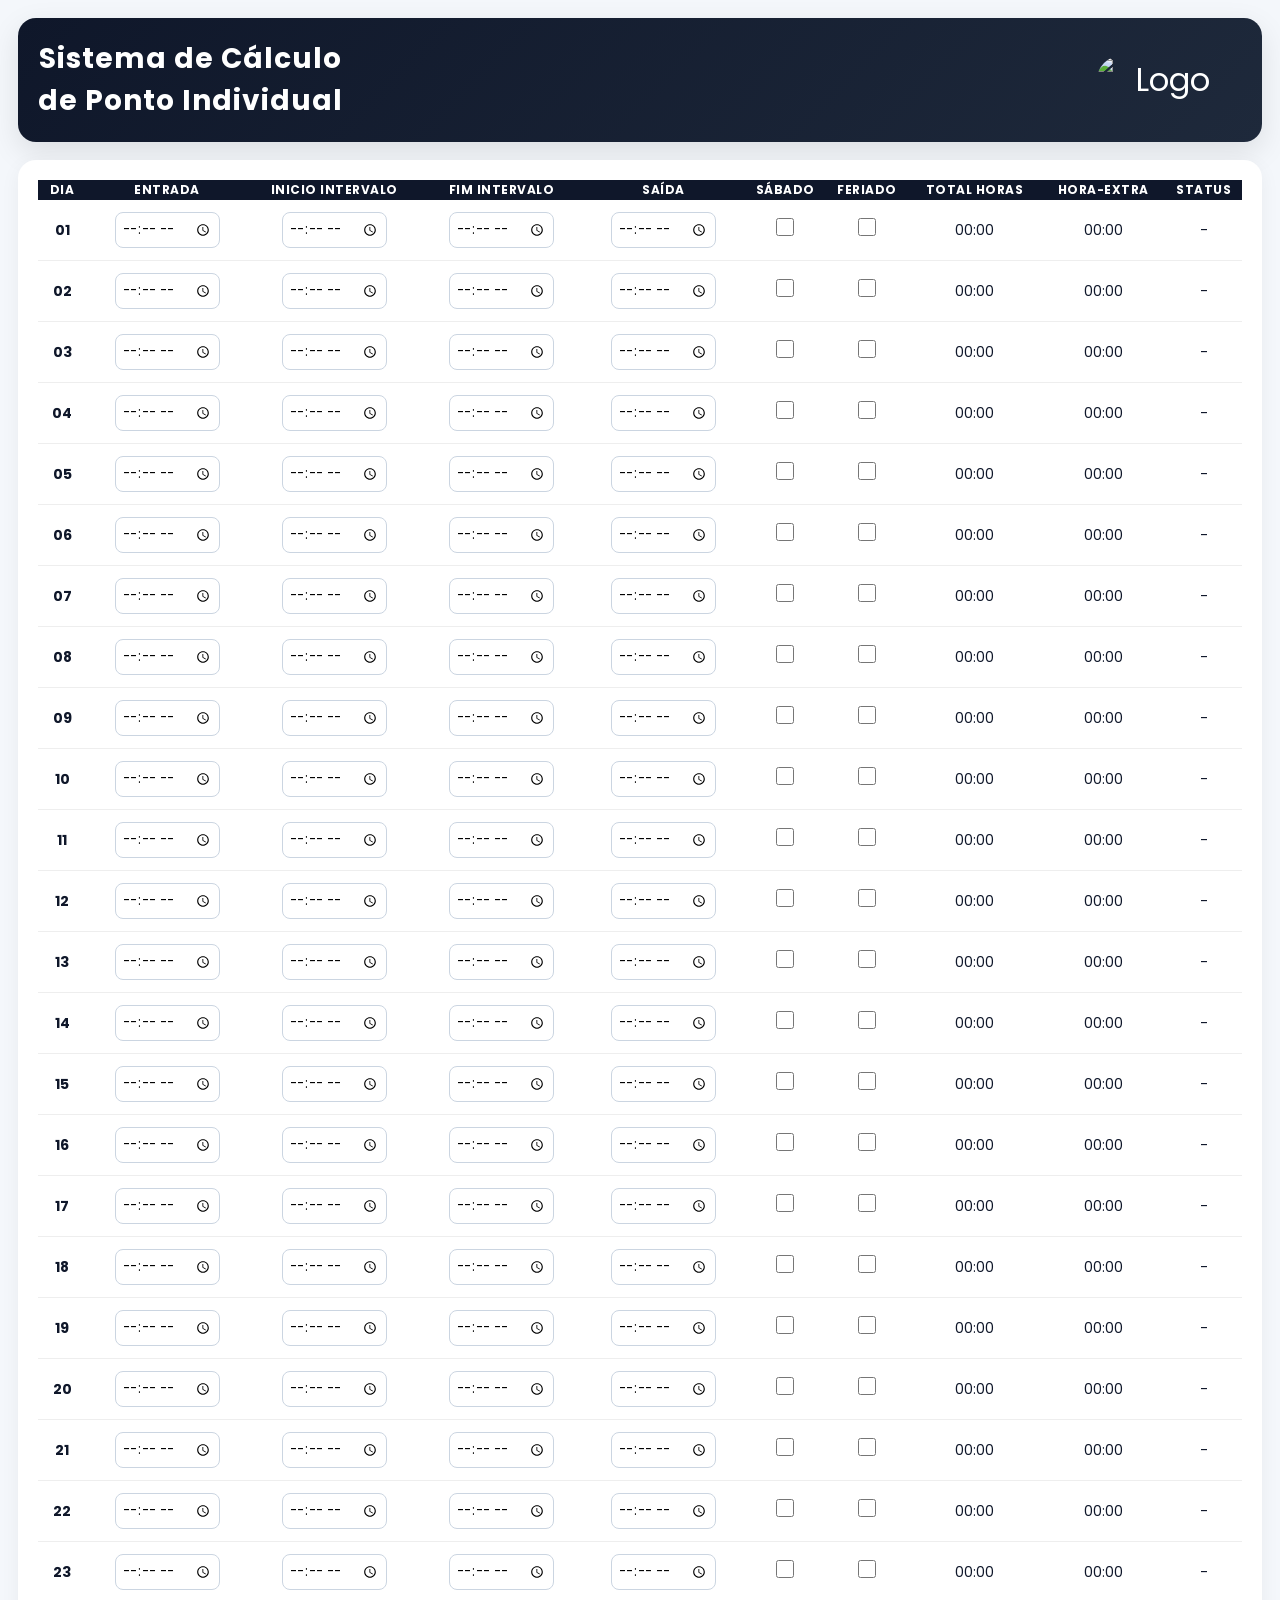
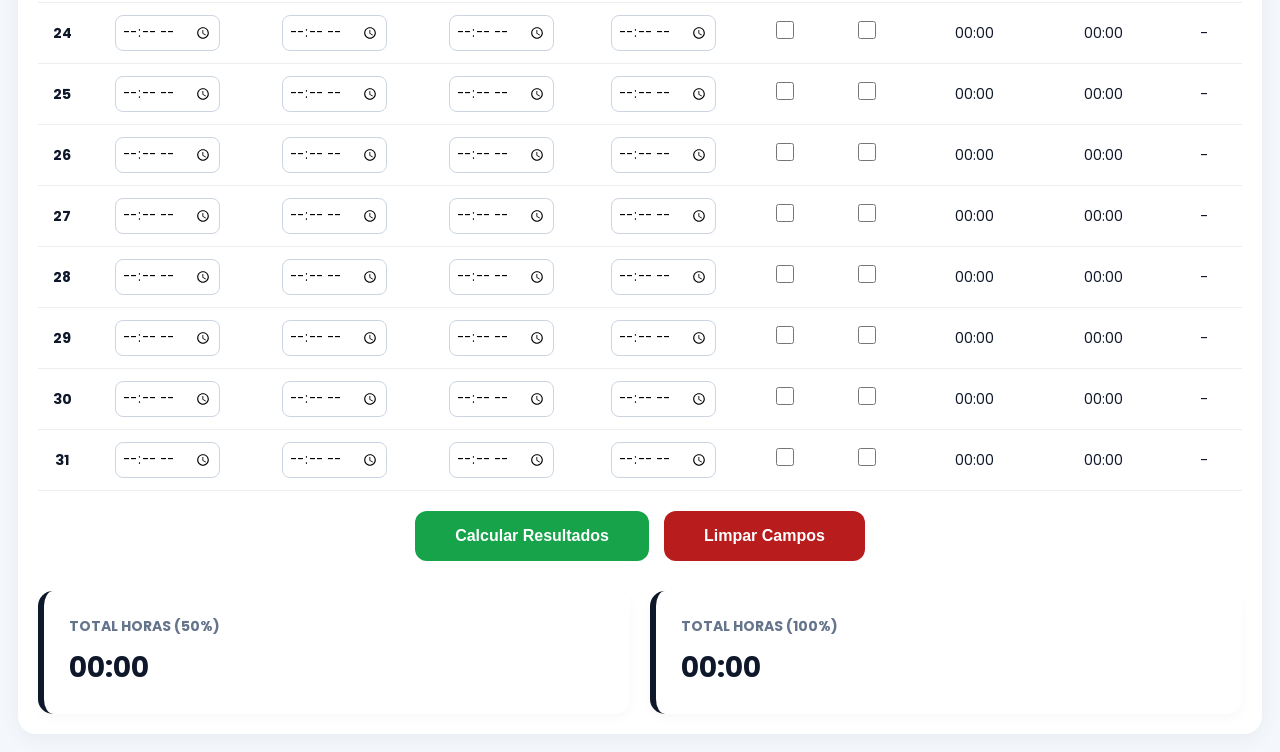
==== calc-folhas-de-ponto.html @ e3d2ca30 "Add files via upload Sistema de calculo de folha de ponto" ====
<!DOCTYPE html>
<html lang="pt-BR">
<head>
    <meta charset="UTF-8" />
    <link rel="icon" href="icon/icone.png">
    <meta name="viewport" content="width=device-width, initial-scale=1.0"/>
    <title>WT-Calculadora Profissional de Ponto</title>
    <link rel="preconnect" href="https://fonts.googleapis.com">
    <link href="https://fonts.googleapis.com/css2?family=Poppins:wght@300;400;500;600;700&display=swap" rel="stylesheet">
    <style>
        :root {
            --primary: #0f172a;
            --secondary: #1e293b;
            --success: #16a34a;
            --danger: #dc2626;
            --warning: #f59e0b;
            --bg: #f4f7fb;
        }

        * { margin:0; padding:0; box-sizing:border-box; }
        body { font-family:'Poppins', sans-serif; background: var(--bg); padding: 18px; color: #0f172a; }
        
        .container { max-width: 1400px; margin: auto; }
        
        /* AJUSTE NO TOPO PARA FLEXBOX */
        .topo { 
            background: linear-gradient(135deg, var(--primary), var(--secondary)); 
            color: white; 
            padding: 20px; 
            border-radius: 18px; 
            margin-bottom: 18px; 
            box-shadow: 0 10px 30px rgba(0,0,0,0.1); 
            
            display: flex; /* Alinha em linha */
            justify-content: space-between; /* Texto de um lado, imagem do outro */
            align-items: center; /* Centraliza verticalmente */
            text-align: center; /* Alinha o texto à esquerda */
        }

        .topo-texto h1 { font-size: 28px; letter-spacing: 1px; }
        .topo-texto p { margin-top: 5px; opacity: 0.8; font-weight: 300; }

        /* AJUSTE NA IMAGEM */
        .topo #icone { 
            border-radius: 75px;
            width: 135px; /* Tamanho fixo para ficar proporcional */
            height: auto;
            object-fit: cover;
            margin: 10px; /* Espaço em volta */
            box-shadow: 0 4px 10px rgba(1,0,0,0.0);
        }

        .card { 
            background: white; padding: 20px; border-radius: 18px; 
            box-shadow: 0 5px 20px rgba(0,0,0,0.05); overflow-x: auto; 
        }

        table { width: 100%; border-collapse: collapse; min-width: 1100px; }
        th { 
            background: var(--primary); color: white; padding: 1px; 
            font-size: 12px; text-transform: uppercase; letter-spacing: 0.5px;
            position: sticky; top: 0;
        }
        td { border-bottom: 1px solid #eee; padding: 12px 8px; text-align: center; font-size: 14px; }
        
        tr:hover { background-color: #f8fafc; }
        
        input[type="time"] { 
            width: 105px; padding: 6px; border-radius: 8px; 
            border: 1px solid #cbd5e1; font-family: inherit; outline-color: var(--success);
        }
        
        input[type="checkbox"] { width: 18px; height: 18px; cursor: pointer; accent-color: var(--primary); }

.btn-calcular { 
    background: var(--success); 
    color: white; 
    border: none; 
    padding: 16px 40px; 
    border-radius: 12px; 
    cursor: pointer; 
    font-size: 16px; 
    font-weight: 600; 
    transition: 0.3s; 
}

.btn-calcular:hover {
    background: #15803d;
    transform: translateY(-2px);
    
    
    
}


.btn-limpar { 
    background: #b91c1c; 
    color: white; 
    border: none; 
    padding: 16px 40px; 
    border-radius: 12px; 
    cursor: pointer; 
    font-size: 16px; 
    font-weight: 600; 
    transition: 0.3s; 
    
}

.btn-limpar:hover { 
    background: #b91c1c; 
    transform: translateY(-2px); 
}

.botoes {
    display: flex;
    gap: 15px;
    margin-top: 20px;
    justify-content: center;
    flex-wrap: wrap;
}
        .extra { color: var(--success); font-weight: 700; }
        .normal { color: #4c71e0; font-weight: 500; }
        .status-tag { padding: 4px 8px; border-radius: 6px; font-size: 11px; font-weight: 700; }
        .bg-extra { background: #dcfce7; color: #166534; }
        .bg-normal { background: #4cc8e0; color: #4c71e0; }
        .bg-feriado { background: #dcfce7; color: #166534; }
        
        .feriado-row { background: #fffbeb !important; }
        .sabado-row { background: #f0f9ff !important; }

        .total-box { 
            margin-top: 30px; display: grid; 
            grid-template-columns: repeat(auto-fit, minmax(280px, 1fr)); gap: 20px; 
        }
        .box { 
            background: white; padding: 25px; border-radius: 15px; 
            border-left: 6px solid var(--primary); box-shadow: 0 4px 12px rgba(0,0,0,0.03);
        }
        .box h2 { font-size: 14px; color: #64748b; text-transform: uppercase; margin-bottom: 10px; }
        .box p { font-size: 28px; font-weight: 700; color: var(--primary); }

        @media (max-width: 768px) {
            .topo { flex-direction: column; text-align: center; }
            .topo #icone { margin-top: 20px; }
            .topo h1 { font-size: 22px; }
            body { padding: 10px; }
        }
        
        
.btn-print {
  background: #111827;
  color: white;
  border: none;
  padding: 12px 18px;
  border-radius: 10px;
  cursor: pointer;
  font-size: 15px;
  display: flex;
  align-items: center;
  gap: 10px;
}
.btn-print:hover {
  background: #374151;
}

 
    
    /* MENU HAMBURGUER */

.menu-btn{
    font-size:32px;
    cursor:pointer;
    color:white;
    user-select:none;
    transition:0.3s;
    
}

.menu-btn:hover{
    transform:scale(1.1);
}

.menu{
    position:fixed;
    top:2;
    left:-260px;
    width:220px;
    height:30%;
    background:#111827;
    padding-top:90px;
    transition:0.4s;
    z-index:999;
    box-shadow:5px 0 20px rgba(0,0,0,0.2);
    border-radius:12px;
}

.menu a{
    display:block;
    color:white;
    text-decoration:none;
    padding:18px 25px;
    font-size:17px;
    transition:0.3s;
    border-bottom:1px solid rgba(255,255,255,0.05);
}

.menu a:hover{
    background:#1f2937;
    padding-left:35px;
}

.menu.ativo{
    left:0;
}
    
    
   .logo {
       
       border-radius: 12px;
            width: 120px; /* Tamanho fixo para ficar proporcional */
            height: auto;
            object-fit: cover;
            margin: 50px; /* Espaço em volta */
            box-shadow: 0 4px 10px rgba(1,0,0,0.0);
        }
       
    
body.dark {
  background: #0f172a;
  color: white;
}

body.dark .card {
  background: #1e293b;
  color: white;
}

body.dark .box {
  background: #1e293b;
  color: white;
}

body.dark table {
  color: white;
}

body.dark td {
  border-bottom: 1px solid #334155;
}

body.dark input {
  background: #0f172a;
  color: white;
  border: 1px solid #334155;
}
    
    
    </style>
</head>

<body>
<div class="menu" id="menu" onclick="abrirMenu()">
    <a href="#" onclick="window.print()">IMPRIMIR 🖨️</a>
    <a href="javascript:void(0)" onclick="toggle()">Modo escuro</a>
    <a href="wt-sistemas.html">Desenvolvedor</a>
    <img src="icon/logo.png" class="logo">
    
</div>
    
    
<div class="container">
    <div class="topo">
        
        
        
        
        <div class="topo-texto">
            
            <h1> Sistema de Cálculo </br>de Ponto Individual </h1>
            
            
        </div>
        <img src="icon/icone.jpg" alt="Logo" class="menu-btn" onclick="abrirMenu()" id="icone">
    </div>

    <div class="card">
        <table>
            <thead>
                <tr>
                    <th>Dia</th>
                    <th>Entrada</th>
                    <th>Inicio Intervalo</th>
                    <th>Fim Intervalo</th>
                    <th>Saída</th>
                    <th>Sábado</th>
                    <th>Feriado</th>
                    <th>Total Horas</th>
                    <th>Hora-Extra</th>
                    <th>Status</th>
                </tr>
            </thead>
            <tbody id="tabelaBody">
                <!-- JS gerará os dias aqui -->
            </tbody>
        </table>
        <div class="botoes">
        <button class="btn-calcular" onclick="calcularFolha()">Calcular Resultados</button>
        
        <button class="btn-limpar" onclick="limparFormulario()">Limpar Campos</button>
        </div>
        <div class="total-box">
            <div class="box">
                <h2>Total Horas (50%)</h2>
                <p id="totalExtras">00:00</p>
            </div>
            <div class="box">
                <h2>Total Horas (100%)</h2>
                <p id="totalFeriado">00:00</p>
            </div>
            
    </div>
</div>
<script>
    
    function toggle() {
  document.body.classList.toggle("dark");

  if (document.body.classList.contains("dark")) {
    localStorage.setItem("tema", "dark");
  } else {
    localStorage.setItem("tema", "light");
  }
}

window.onload = function () {
  if (localStorage.getItem("tema") === "dark") {
    document.body.classList.add("dark");
  }
};
    
    function abrirMenu(){
    document.getElementById("menu").classList.toggle("ativo");
}
    
    
    
    // ... Seu JavaScript permanece o mesmo ...
    const MINUTOS_DIA_SEMANA = 480;
    const MINUTOS_SABADO = 240;
    const TOLERANCIA_MINUTOS = 15;

    const tabela = document.getElementById("tabelaBody");
    for(let i = 1; i <= 31; i++){
        tabela.innerHTML += `
            <tr id="dia-${i}">
                <td><strong>${String(i).padStart(2, '0')}</strong></td>
                <td><input type="time" class="entrada"></td>
                <td><input type="time" class="saidaAlmoco"></td>
                <td><input type="time" class="voltaAlmoco"></td>
                <td><input type="time" class="saida"></td>
                <td><input type="checkbox" class="isSabado" onchange="marcarLinha(${i})"></td>
                <td><input type="checkbox" class="feriado" onchange="marcarLinha(${i})"></td>
                <td class="total-dia">00:00</td>
                <td class="extra-dia">00:00</td>
                <td class="status-dia">-</td>
            </tr>
        `;
    }

    function hToM(horario) {
        if (!horario) return null;
        const [h, m] = horario.split(':').map(Number);
        return (h * 60) + m;
    }

    function mToH(minutos) {
        const h = Math.floor(Math.abs(minutos) / 60);
        const m = Math.abs(minutos) % 60;
        return `${String(h).padStart(2, '0')}:${String(m).padStart(2, '0')}`;
    }

    function calcularDiferenca(inicio, fim) {
        if (inicio === null || fim === null) return 0;
        let diff = fim - inicio;
        if (diff < 0) diff += 1440;
        return diff;
    }

    function limparFormulario() {
    const confirmar = confirm("Tem certeza que deseja limpar todos os dados?");
    if (!confirmar) return;

    const linhas = document.querySelectorAll("#tabelaBody tr");

    linhas.forEach(linha => {
        // limpa inputs de horário
        linha.querySelectorAll("input[type='time']").forEach(input => {
            input.value = "";
        });

        // desmarca checkboxes
        linha.querySelectorAll("input[type='checkbox']").forEach(cb => {
            cb.checked = false;
        });

        // reseta resultados da linha
        linha.querySelector(".total-dia").innerText = "00:00";
        linha.querySelector(".extra-dia").innerText = "00:00";
        linha.querySelector(".status-dia").innerText = "-";

        // remove cores visuais
        linha.classList.remove("feriado-row", "sabado-row");
    });

    // reseta totais gerais
    document.getElementById("totalExtras").innerText = "00:00";
    document.getElementById("totalFeriado").innerText = "00:00";
    document.getElementById("totalGeral").innerText = "00:00";
}

    function marcarLinha(index) {
        const linha = document.getElementById(`dia-${index}`);
        const isSab = linha.querySelector(".isSabado").checked;
        const isFer = linha.querySelector(".feriado").checked;
        linha.classList.remove("feriado-row", "sabado-row");
        if (isFer) linha.classList.add("feriado-row");
        else if (isSab) linha.classList.add("sabado-row");
    }

    function calcularFolha() {
        const linhas = tabela.querySelectorAll("tr");
        let somaExtras = 0;
        let somaFeriados = 0;
        let somaTotalGeral = 0;

        linhas.forEach(linha => {
            const v = (classe) => linha.querySelector(classe).value;
            const c = (classe) => linha.querySelector(classe).checked;

            const tEntrada = hToM(v(".entrada"));
            const tSaidaAlm = hToM(v(".saidaAlmoco"));
            const tVoltaAlm = hToM(v(".voltaAlmoco"));
            const tSaidaFin = hToM(v(".saida"));
            
            const isSabado = c(".isSabado");
            const isFeriado = c(".feriado");

            const displayTotal = linha.querySelector(".total-dia");
            const displayExtra = linha.querySelector(".extra-dia");
            const displayStatus = linha.querySelector(".status-dia");

            if (tEntrada !== null && tSaidaFin !== null) {
                let totalMinutos = 0;
                if (tSaidaAlm !== null && tVoltaAlm !== null) {
                    totalMinutos = calcularDiferenca(tEntrada, tSaidaAlm) + calcularDiferenca(tVoltaAlm, tSaidaFin);
                } else {
                    totalMinutos = calcularDiferenca(tEntrada, tSaidaFin);
                }

                somaTotalGeral += totalMinutos;
                displayTotal.innerText = mToH(totalMinutos);

                const jornadaObrigatoria = isFeriado ? 0 : (isSabado ? MINUTOS_SABADO : MINUTOS_DIA_SEMANA);
                
                if (isFeriado) {
                    somaFeriados += totalMinutos;
                    displayExtra.innerText = mToH(totalMinutos);
                    displayExtra.className = "extra-dia extra";
                    displayStatus.innerHTML = `<span class="status-tag bg-feriado">hora 100%</span>`;
                } else {
                    if (totalMinutos > (jornadaObrigatoria + TOLERANCIA_MINUTOS)) {
                        const extra = totalMinutos - jornadaObrigatoria;
                        somaExtras += extra;
                        displayExtra.innerText = mToH(extra);
                        displayExtra.className = "extra-dia extra";
                        displayStatus.innerHTML = `<span class="status-tag bg-extra">Hora Extra</span>`;
                    } else {
                        displayExtra.innerText = "00:00";
                        displayExtra.className = "extra-dia normal";
                        displayStatus.innerHTML = `<span class="status-tag bg-normal">Normal</span>`;
                    }
                }
            }
        });

        document.getElementById("totalExtras").innerText = mToH(somaExtras);
        document.getElementById("totalFeriado").innerText = mToH(somaFeriados);
        document.getElementById("totalGeral").innerText = mToH(somaTotalGeral);
    }
</script>

</body>
</html>
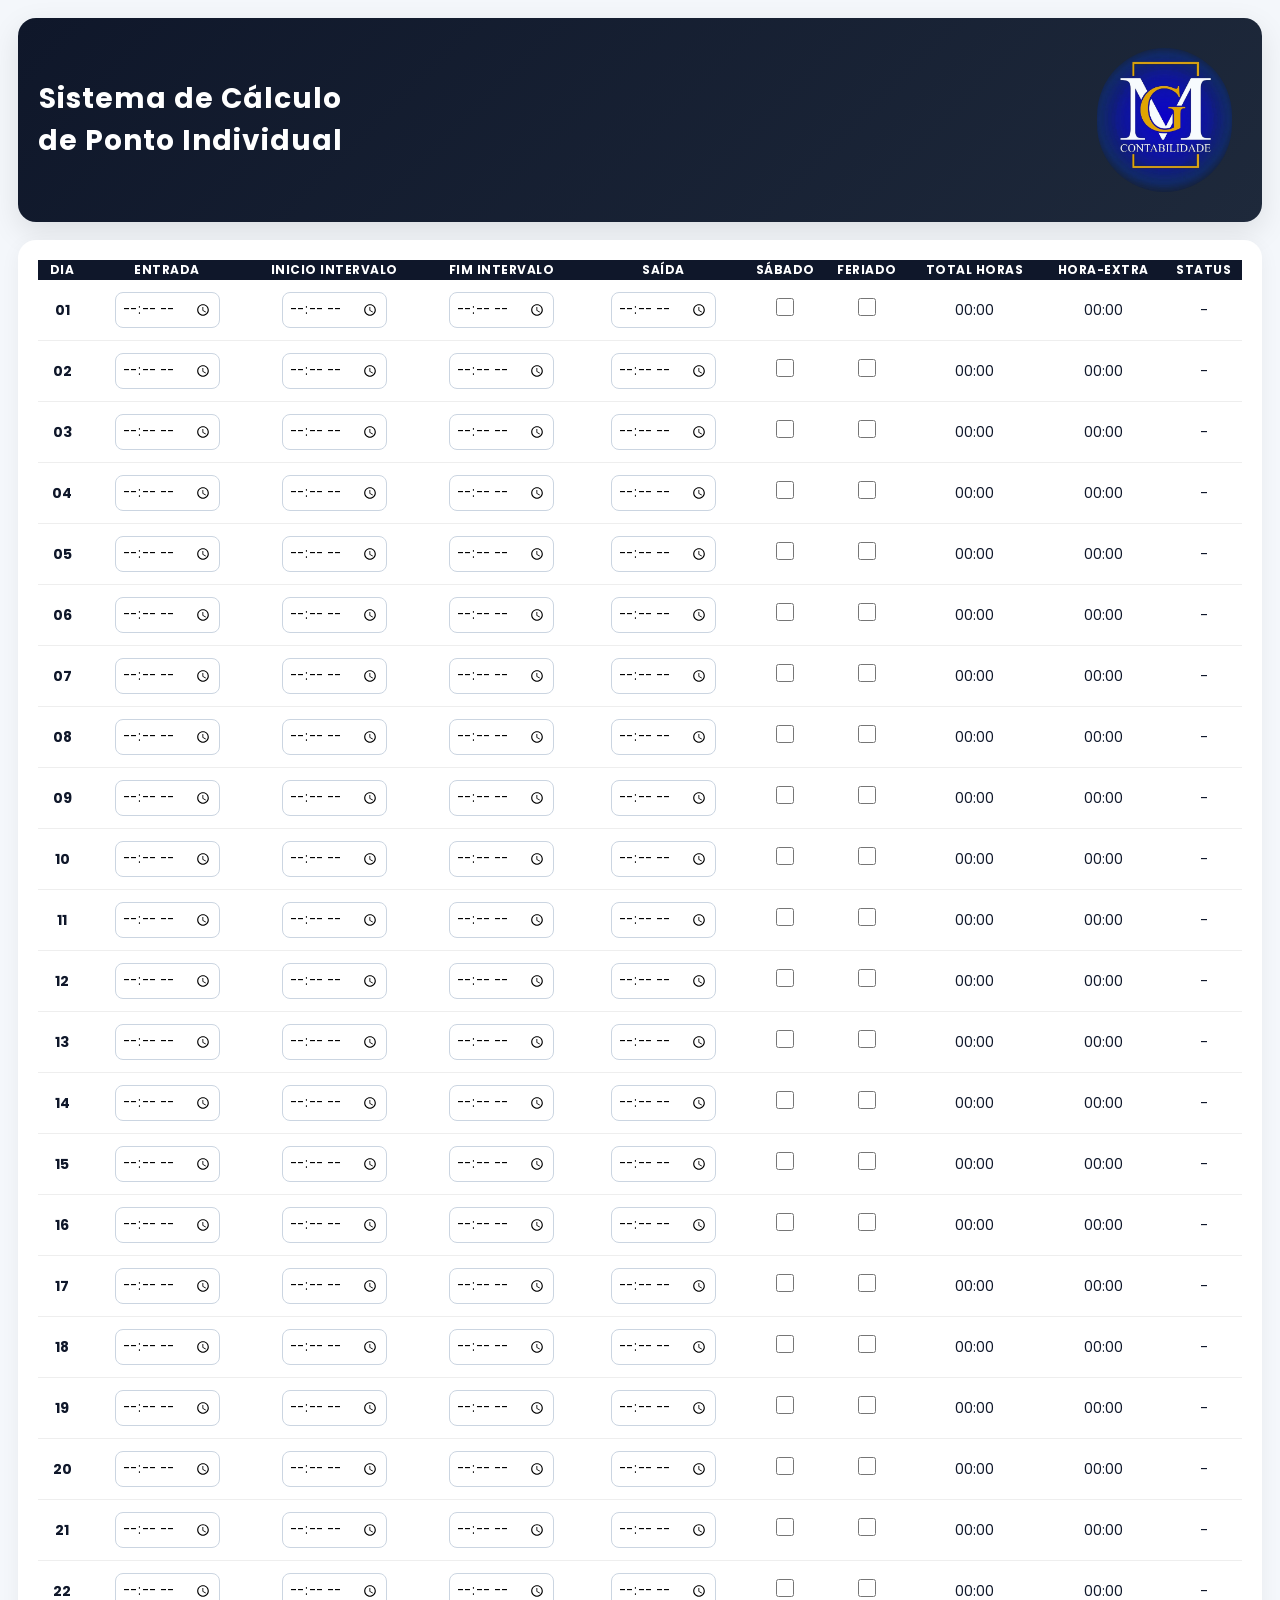
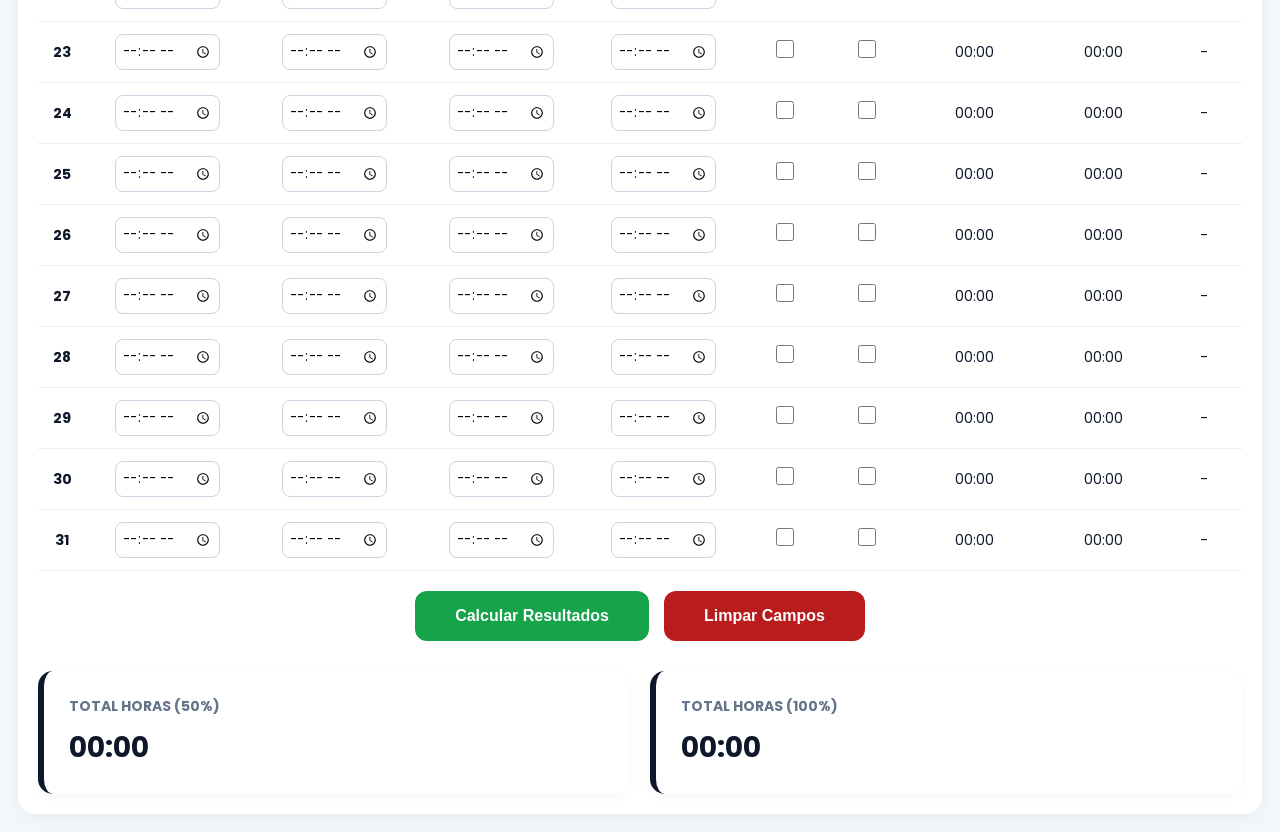
==== commit e3739dd7: "Update image and icon paths in HTML file Update image and icon paths in HTML" ====
--- a/calc-folhas-de-ponto.html
+++ b/calc-folhas-de-ponto.html
@@ -2,7 +2,7 @@
 <html lang="pt-BR">
 <head>
     <meta charset="UTF-8" />
-    <link rel="icon" href="icon/icone.png">
+    <link rel="icon" href="icone.png">
     <meta name="viewport" content="width=device-width, initial-scale=1.0"/>
     <title>WT-Calculadora Profissional de Ponto</title>
     <link rel="preconnect" href="https://fonts.googleapis.com">
@@ -263,7 +263,7 @@
     <a href="#" onclick="window.print()">IMPRIMIR 🖨️</a>
     <a href="javascript:void(0)" onclick="toggle()">Modo escuro</a>
     <a href="wt-sistemas.html">Desenvolvedor</a>
-    <img src="icon/logo.png" class="logo">
+    <img src="logo.png" class="logo">
     
 </div>
     
@@ -280,7 +280,7 @@
             
             
         </div>
-        <img src="icon/icone.jpg" alt="Logo" class="menu-btn" onclick="abrirMenu()" id="icone">
+        <img src="icone.jpg" alt="Logo" class="menu-btn" onclick="abrirMenu()" id="icone">
     </div>
 
     <div class="card">
